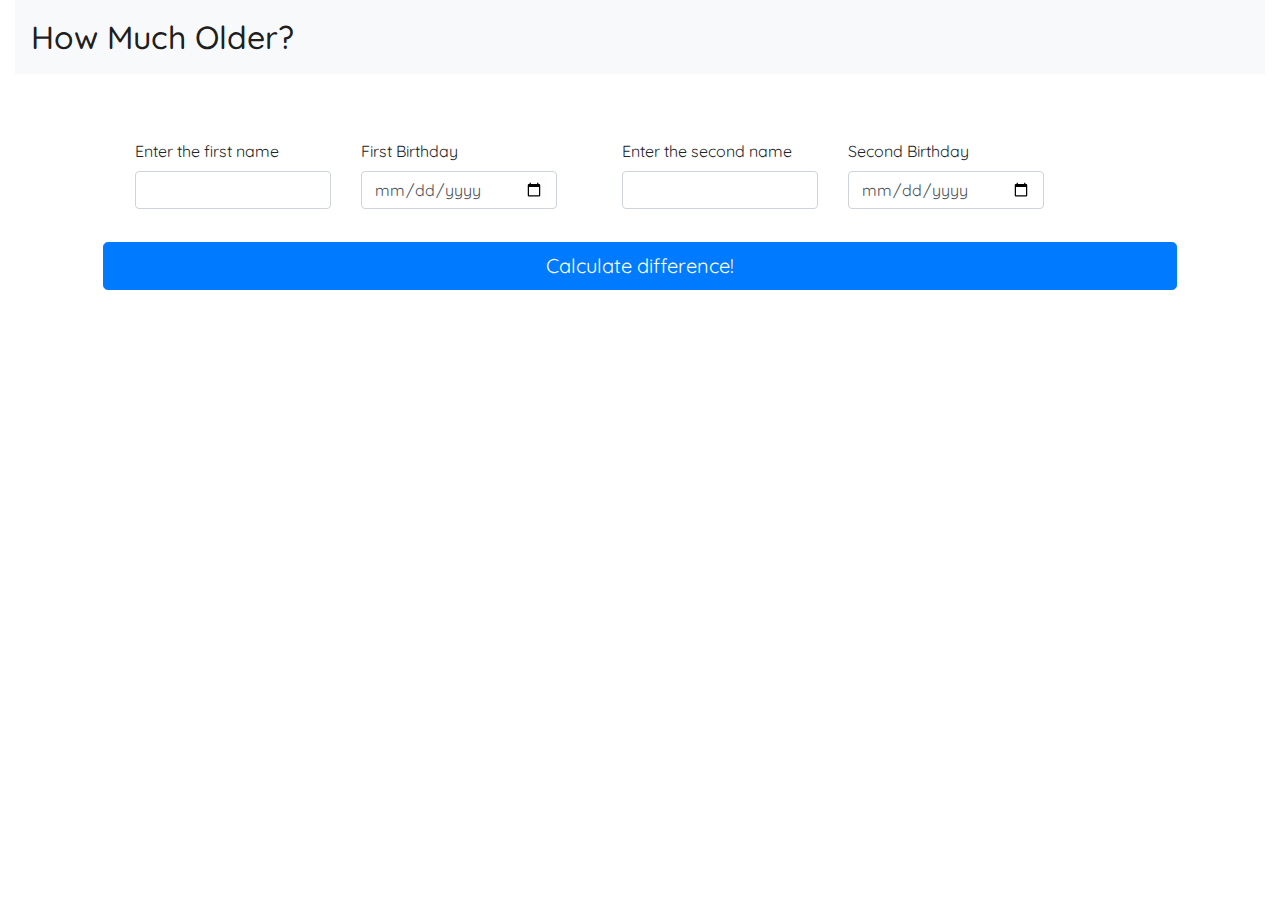
==== birthday.html @ 7fd3d686 "Fixed file system" ====
<!doctype html>
<html lang="en">

<head>
  <!-- Required meta tags -->
  <meta charset="utf-8">
  <meta name="viewport" content="width=device-width, initial-scale=1, shrink-to-fit=no">

  <!-- Bootstrap CSS -->
  <link rel="stylesheet" href="https://stackpath.bootstrapcdn.com/bootstrap/4.4.1/css/bootstrap.min.css" integrity="sha384-Vkoo8x4CGsO3+Hhxv8T/Q5PaXtkKtu6ug5TOeNV6gBiFeWPGFN9MuhOf23Q9Ifjh" crossorigin="anonymous">
  <!-- External CSS -->
  <link rel="stylesheet" href="css/styles.css">
  <!-- Fonts -->
  <link href="https://fonts.googleapis.com/css?family=Quicksand&display=swap" rel="stylesheet">
  <title>How Much Older?</title>
</head>

<body>
  <section id="title">
    <div class="container-fluid">
      <nav class="navbar navbar-light bg-light">
        <span class="navbar-brand mb-0 h1">How Much Older?</span>
      </nav>
    </div>

  </section>


<section id="form">
<div class = "container">
  <div class ="row">
    <div class = "row">
    <div class = "col-md-6">
      <label for="name1">Enter the first name</label>
      <input type="text" class = "form-control" id="name1">
    </div>
    <div class = "col-md-6">
      <label for="birthday1">First Birthday</label>
      <input type="date" class = "form-control" id="birthday1">
    </div>
  </div>
  <div class = "row">
  <div class = "col-md-6">
    <label for="name2">Enter the second name</label>
    <input type="text" class = "form-control" id="name2">
  </div>
  <div class = "col-md-6">
    <label for="birthday2">Second Birthday</label>
    <input type="date" class = "form-control" id="birthday2">
  </div>
</div>
<button class = "btn btn-primary btn-lg btn-block" type="submit">Calculate difference!</button>
</div>

</section>

<section id ="results">


  <!-- Javascript -->
  <script src="index.js" charset="utf-8"></script>
  <script src="https://code.jquery.com/jquery-3.4.1.slim.min.js" integrity="sha384-J6qa4849blE2+poT4WnyKhv5vZF5SrPo0iEjwBvKU7imGFAV0wwj1yYfoRSJoZ+n" crossorigin="anonymous"></script>
  <script src="https://cdn.jsdelivr.net/npm/popper.js@1.16.0/dist/umd/popper.min.js" integrity="sha384-Q6E9RHvbIyZFJoft+2mJbHaEWldlvI9IOYy5n3zV9zzTtmI3UksdQRVvoxMfooAo" crossorigin="anonymous"></script>
  <script src="https://stackpath.bootstrapcdn.com/bootstrap/4.4.1/js/bootstrap.min.js" integrity="sha384-wfSDF2E50Y2D1uUdj0O3uMBJnjuUD4Ih7YwaYd1iqfktj0Uod8GCExl3Og8ifwB6" crossorigin="anonymous"></script>
</body>

</html>
---- css/styles.css ----
body{
  font-family: "Quicksand";
}

.h1 {
  font-size: 2rem;
}

.row {
  padding: 3%;
}
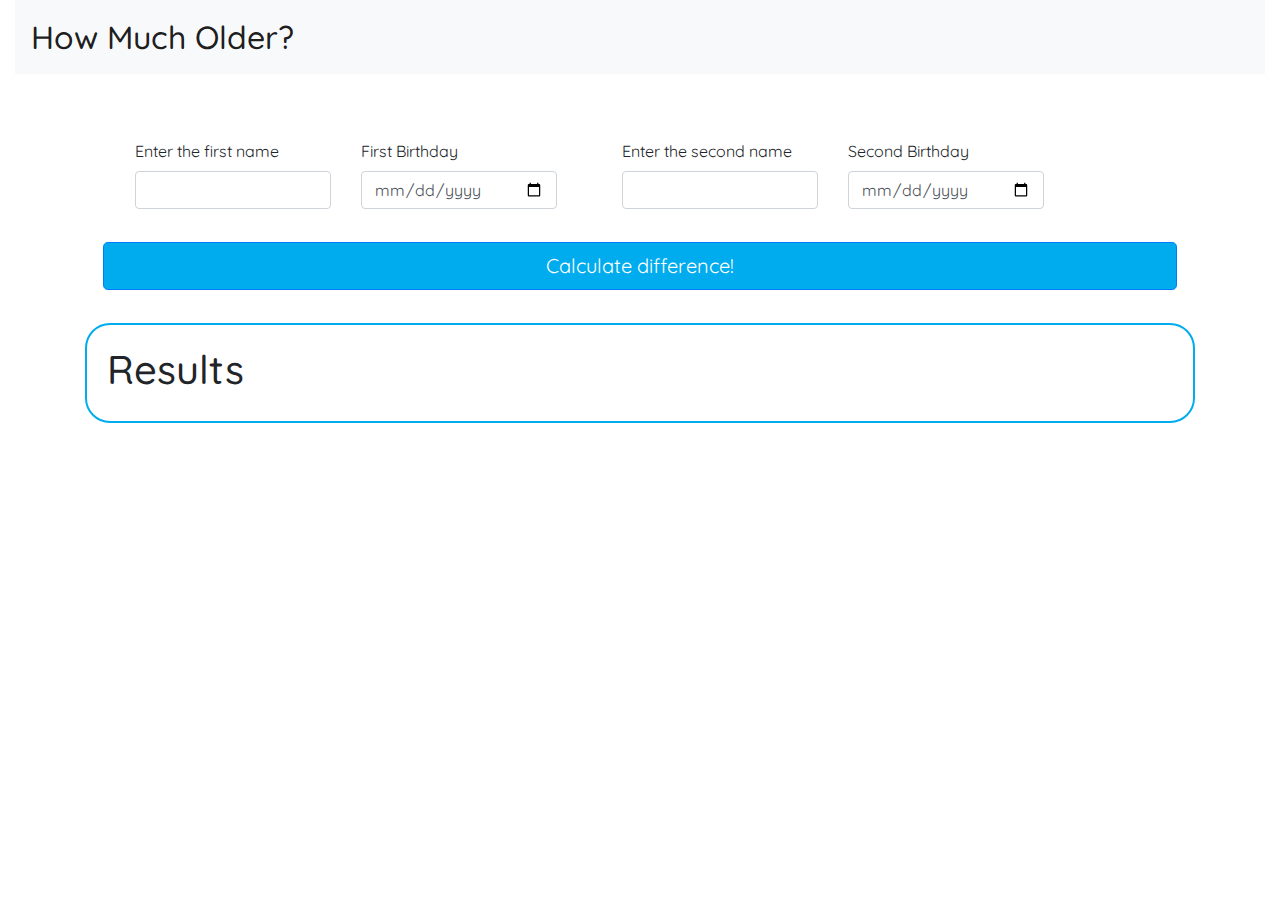
==== commit 54ccb68e: "Completed calculations, styling updates" ====
--- a/birthday.html
+++ b/birthday.html
@@ -4,7 +4,6 @@
 <head>
   <!-- Required meta tags -->
   <meta charset="utf-8">
-  <meta name="viewport" content="width=device-width, initial-scale=1, shrink-to-fit=no">
 
   <!-- Bootstrap CSS -->
   <link rel="stylesheet" href="https://stackpath.bootstrapcdn.com/bootstrap/4.4.1/css/bootstrap.min.css" integrity="sha384-Vkoo8x4CGsO3+Hhxv8T/Q5PaXtkKtu6ug5TOeNV6gBiFeWPGFN9MuhOf23Q9Ifjh" crossorigin="anonymous">
@@ -49,13 +48,14 @@
     <input type="date" class = "form-control" id="birthday2">
   </div>
 </div>
-<button class = "btn btn-primary btn-lg btn-block" type="submit">Calculate difference!</button>
+<button class = "myBlue btn btn-primary btn-lg btn-block" type="submit">Calculate difference!</button>
+</div>
+<div class = "results container">
+  <h1>Results</h1>
+</div>
 </div>
 
 </section>
-
-<section id ="results">
-
 
   <!-- Javascript -->
   <script src="index.js" charset="utf-8"></script>
--- a/css/styles.css
+++ b/css/styles.css
@@ -9,3 +9,13 @@
 .row {
   padding: 3%;
 }
+
+.results {
+  border-radius: 25px;
+  border: 2px solid #00acee;
+  padding: 20px;
+}
+
+.myBlue {
+  background-color: #00acee;
+}
